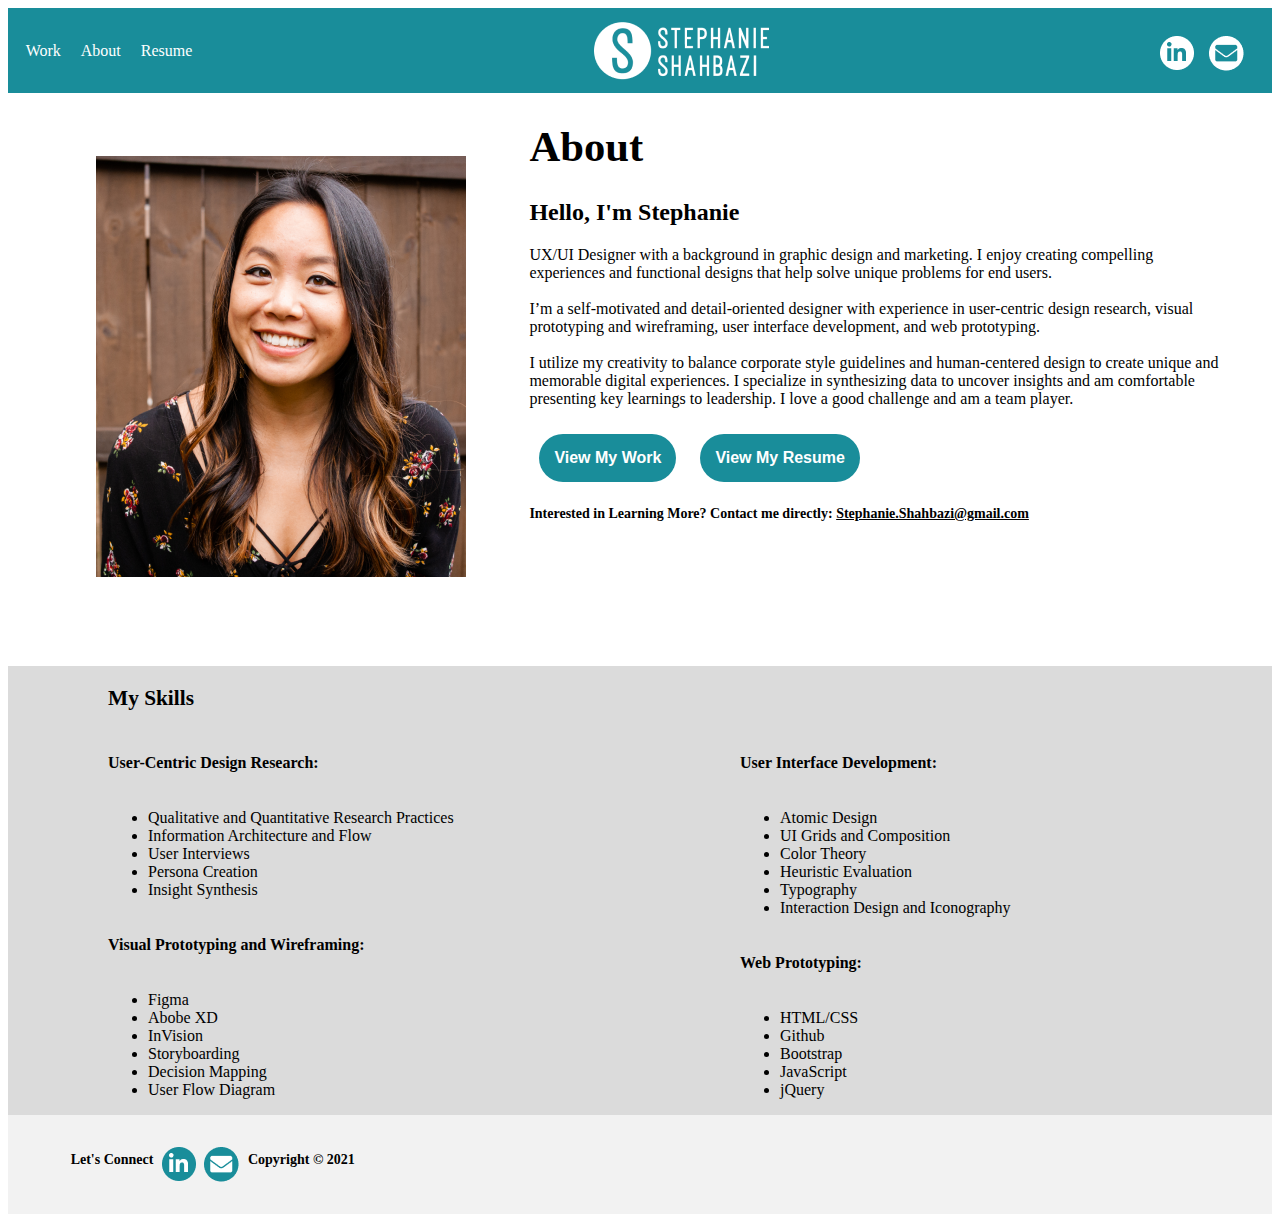
==== About.html @ a7caf67a "add hw 19 images" ====
<!DOCTYPE html>
<html>
    <head>
        <title>Stephanies_Portfolio</title>
        <link rel="stylesheet" type="text/css" href="css/style.css">
        <link rel="stylesheet" href="https://cdnjs.cloudflare.com/ajax/libs/font-awesome/4.7.0/css/font-awesome.min.css">
        <script src="js/index.js"></script>
        <meta name="viewport" content="width=device-width, initial-scale=1"> 
    </head>
    <body>
        <header>
            <div class="navigation">
                <nav class="FlexNav">
                    <ul class="navheadlines">
                        <li class="inline-block-header-work">
                            <a href="index.html">Work</a>
                        </li>
                        <li class="inline-block-header-about">
                           <a href="About.html">About</a>
                        </li>
                        <li class="inline-block-header-resume">
                            <a href="resources/Resume_StephanieShahbazi.pdf">Resume</a>
                        </li>
                    </ul>
                    <div class="logo"> 
                        <img src="images/PortfolioLogo_white_color S 1.png">                                
                    </div>
                    <div class="socialheader">
                        <a href="https://www.linkedin.com/in/stephanieshahbazi/"><img src="images/LinkedIn_whitecircle.png" class="LinkedInwhite"></a>
                        <a href="mailto:stephanie.shahbazi@gmail.com"><img src="images/envelope_whitecircle.png" class="envelopewhite"></a>
                    </div>
                </nav>
            </div>
        </header>

    <!-- Top menu on small screens -->
        <header class="smallscreenheader">
            <!-- "Hamburger menu" / "Bar icon" to toggle the navigation links -->
            <div class="dropdown">
                <div class="menu" onclick="myFunction()"><i class="fa fa-bars" style="color:white;"></i>
                </div> 
                <div class="dropdowncontent" id="myDropdown">
                    <a href="index.html">Work</a>
                    <a href="About.html">About</a>
                    <a href="mailto:stephanie.shahbazi@gmail.com">Contact</a>
                </div>
            </div>

            <div class="logo"> 
                <img src="images/PortfolioLogo_white_color S 1.png">                                
            </div>

            <div class="socialheader">
                <a href="https://www.linkedin.com/in/stephanieshahbazi/"><img src="images/LinkedIn_whitecircle.png" class="LinkedInwhite"></a>
                <a href="mailto:stephanie.shahbazi@gmail.com"><img src="images/envelope_whitecircle.png" class="envelopewhite"></a>
            </div>
        </header>

         <!--  About section -->
        <section class="AboutSection">
            <div class="AboutFlexContainer">
                <div class="headshot">
                    <img src="images/headshot.png" alt="headshot">
                </div>
                <div class="AboutDescription">
                    <h1>About</h1>
                    <h2>Hello, I'm Stephanie</h2>
                    <p>UX/UI Designer with a background in graphic design and marketing. I enjoy creating compelling experiences and functional designs that help solve unique problems for end users.<br><br>I’m a self-motivated and detail-oriented designer with experience in user-centric design research, visual prototyping and wireframing, user interface development, and web prototyping.<br><br>I utilize my creativity to balance corporate style guidelines and human-centered design to create unique and memorable digital experiences. I specialize in synthesizing data to uncover insights and am comfortable presenting key learnings to leadership. I love a good challenge and am a team player.</p>
                    <button class="work">
                        <a href="index.html">View My Work</a>
                    </button>
                    <button class="resume">
                        <a href="resources/Resume_StephanieShahbazi.pdf">View My Resume</a>
                    </button>
                    <p class="learnmore">Interested in Learning More? Contact me directly:
                        <a href="mailto:stephanie.shahbazi@gmail.com" class="email">Stephanie.Shahbazi@gmail.com</a>
                    </p>
                </div> 
            </div>
        </section>

         <!--  My UX Skills section coded using CSS flex -->
        <section class="skillssection">
            <h3 class="mySkillsheader">My Skills</h3>
            <div class="skillsflexcontainer">
                <div class="skills1-2">
                <h4>User-Centric Design Research:</h4>
                <ul>
                    <li>Qualitative and Quantitative Research Practices</li>
                    <li>Information Architecture and Flow</li>
                    <li>User Interviews</li>
                    <li>Persona Creation</li>
                    <li>Insight Synthesis</li>
                </ul>
                <h4>Visual Prototyping and Wireframing:</h4>
                <ul>
                    <li>Figma</li>
                    <li>Abobe XD</li>
                    <li>InVision</li>
                    <li>Storyboarding</li>
                    <li>Decision Mapping</li>
                    <li>User Flow Diagram</li>
                </ul>
                </div>
                <div class="skills3-4">  
                <h4>User Interface Development:</h4>
                <ul>
                    <li>Atomic Design</li>
                    <li>UI Grids and Composition</li>
                    <li>Color Theory</li>
                    <li>Heuristic Evaluation</li>
                    <li>Typography</li>
                    <li>Interaction Design and Iconography</li>
                </ul>
                <h4>Web Prototyping:</h4>
                <ul>
                    <li>HTML/CSS</li>
                    <li>Github</li>
                    <li>Bootstrap</li>
                    <li>JavaScript</li>
                    <li>jQuery</li>
                 </ul>
                </div> 
            </div> 
        </section>

        <footer>
            <div class="inline-block-footer">
                <ul>
                    <li class="inline-block-footer">Let's Connect </li>
                    <a href="https://www.linkedin.com/in/stephanieshahbazi/"><img src="images/LinkedIn_colorcircle.png" class="socialfooter"></a>
                    <a href="mailto:stephanie.shahbazi@gmail.com"><img src="images/envelope_colorcircle.png" class="socialfooter"></a>
                    <li class="copyright">Copyright © 2021</li>
                </ul>
            </div>
        </footer>
    </body>
</html>
---- css/style.css ----
.bg-dark {
    background-color: #198D9A!important;
}

.jumbotron {
    background-color: white;
    padding: 5px!important;
}

.jumbotronText{
    text-align: center!important;
    margin: auto;
}

.display-4 {
    font-weight: bolder!important;
    font-size: 100px!important;
}

.lead {
    font-size: 36px;
}

.text {
    font-size: 10pt;
    font-style: normal;
}

.container {
    padding: 35px;
}

.col-lg-12 {
    padding:0!important;
    margin: 0 auto!important;
}

.top {
    display:none;
}

/*homework19*/
html {
    font-family:'SF Pro Display';
}

.navigation {
    width: 98%;
    height: 60px;
    padding:1%;
    background-color:#198D9A;
    color: white;
}

.FlexNav{
    display: flex;
    flex-direction: row;
    justify-content: space-between;
    padding: 0;
    margin: 0;
}

.navheadlines {
    display: flex;
    list-style-type: none;
    vertical-align: middle;
    padding: 5px;
}

li {
    padding-right: 20px;
}

.logo {
    display: flex;
    align-items: center;
    justify-content: center;
    position: relative;
    height: 60px;
}

.socialheader {
    display: flex;
    padding: 15px;
}

.LinkedInwhite {
    padding-right: 15px;
}

a {
    text-decoration: none;
    color: white;
}

a:hover {
    font-weight: 700;
}

.dropdown a {
    display: none;
}

.smallscreenheader {
    display: none;
}

.heroImage {
    display: flex;
    flex-direction: column;
    padding-top: 5px;
    background-position: center;
    background-repeat: no-repeat;
    background-size: cover;
}

.heroFlexContainer {
    position:relative;
}

.heroDescription {
    display:flex;
    flex-direction: column;
    position: absolute;
    color: white;
    align-items: center;
    justify-content: center;
    width: 100%;
    height: 100%;
    top:0;
    left: 0px;
}

.heroline {
    font-size: 18px;
    text-align: center;
}

.AboutFlexContainer {
    display: flex;
    flex-direction: row;
}

.headshot {
    padding: 5%;
    margin-left: 25px;
    size: 50%;
}

.AboutDescription {
    margin-right: 45px;
}

footer {
    background-color: #F2F2F2;
    width: 98%;
    padding:1%;
}

.inline-block-footer {
    display:inline-block;
    font-weight: bold;
    font-size: 14px;
    padding: 5px;
    justify-content: space-between;
    vertical-align: middle;
    }

.socialfooter {
    vertical-align: top;
    padding-right: 5px;
}

.copyright {
    display: inline-block;
    vertical-align: middle;
    padding: 0;
}

button {
    color: white;
    font-weight: bold;
    font-size: 12pt;
    background-color: #198D9A;
    border: none;
    padding: 15px;
    border-radius: 50px;
    margin: 10px;
    transition: 0.3s;
}

button:hover {
    background: #23B7C8;
}

.skillssection {
    background: 600px;
    background-color:#DBDBDB;
}

.skillsflexcontainer {
    display:flex;
}

.skills1-2 {
    display:flex;
    flex-direction: column;
    width: 100%;
    margin-left: 100px;  
    padding:0;  
}

.skills3-4 {
    display:flex;
    flex-direction: column;
    width: 100%;
    margin-left: 100px;
}

h1 {
    font-size: 32pt;
}

.learnmore {
    font-weight: bold;
    font-size: 14px;
}

.email {
    color: black;
    font-size: 14px;
    text-decoration: underline;
}

.mySkillsheader {
    font-size: 16pt;
    padding-top: 20px;
    margin-left: 100px;
}

.myWork {
    padding-bottom: 35px;
}

.workGrid {
    display: grid;
    grid-template-columns: 50 50;
    grid-template-rows: 50 50;
    grid-template-areas: 
    "proj1 proj2"
    "proj3 proj4";
    margin-left: 45px;
}

.proj1 {
    grid-area: "proj1";
}

.proj2 {
    grid-area: "proj2";
}

.proj3 {
    grid-area: "proj3";
}

.proj4 {
    grid-area: "proj4";
}

.projectbutton {
    padding: 2%;
    font-size: 10pt;
    margin: 0;
}

.Projects {
    margin-left: 35px;
    font-size: 24px;
}

.proj1:hover {
    opacity: 75%;
}

.proj2:hover {
    opacity: 75%;
}

.proj3:hover {
    opacity: 75%;
}

.proj4:hover {
    opacity: 75%;
}

.Roam {
    width: 100%;
}

.FDA {
    width: 100%;
}

.Unison {
    width: 100%;
    padding-top: 20px;
}

.PADV {
    width: 100%;
    padding-top: 20px;
}


@media (max-width: 375px) {
    .container {
        padding:20px;
    }
    
    .row-image {
        padding-bottom: 35px!important;
     }

     .right {
        display:none;
     }

     .top {
         display:inline;
         padding: 25px;
     }

     /*homwork19*/
     .smallscreenheader {
        display: flex;
        flex-direction: row;
        width: 98%;
        height: 60px;
        padding:1%;
        background-color:#198D9A;
        color: white;
        justify-content: space-evenly;
    }

    .dropdown .menu{
        padding: 20px;
        position:relative;
        display: inline-block;
        cursor: pointer;
        outline: none;
        border: none; 
    }

    .dropdowncontent {
        display: none;
        position: absolute;
        background-color: white;
        min-width: 160px;
        margin: 0;
        box-shadow: 0px 8px 16px 0px rgba(0,0,0,0.2);
        z-index: 1;
    }

    .dropdowncontent a {
        color: #198D9A;
        padding: 12px 16px;
        text-decoration: none;
        display: block;
    }

    .dropdowncontent a:hover {
        background-color: #198D9A;
        color: white;
    }

    .show {
        display: block;
    }

    .headshot {
        margin: auto;
    }

    .skills1-2 {
        margin-left: 25px;
    }

    .skills3-4 {
        margin-left: 25px;
    }

    .navheadlines {
        display: none;
    }

    .socialheader {
        display: none;
    }

    .heroDescription h1 {
        font-size: 28px;
    }

    .heroline {
        font-size: 14px;
    }

    .inline-block-footer {
        width: 98%;
        padding: 1%;
    }

}

@media (max-width: 768px) {
    .row-image {
        padding-bottom: 35px!important;
    }

    .right {
        display:none;
     }

     .top {
         display:inline;
         padding: 25px;
     }

     /*homework19*/
     .AboutFlexContainer {
        flex-wrap: wrap;
    }
    
    .AboutDescription {
        margin-left: 45px;
        flex-wrap: wrap;
    }

    .headshot {
        margin: auto;
    }

    .heroline {
        width: 95%;
    }

}

/*homework19*/
@media (max-width: 600px){
    .smallscreenheader {
        display: flex;
        flex-direction: row;
        width: 98%;
        height: 60px;
        padding:1%;
        background-color:#198D9A;
        color: white;
        justify-content: space-evenly;

    }

    .dropdown .menu{
        padding: 20px;
        position:relative;
        display: inline-block;
        cursor: pointer;
        outline: none;
        border: none; 
    }

    .dropdowncontent {
        display: none;
        position: absolute;
        background-color: white;
        min-width: 160px;
        margin: 0;
        box-shadow: 0px 8px 16px 0px rgba(0,0,0,0.2);
        z-index: 1;
    }

    .dropdowncontent a {
        color: #198D9A;
        padding: 12px 16px;
        text-decoration: none;
        display: block;
    }

    .dropdowncontent a:hover {
        background-color: #198D9A;
        color: white;
    }

    .show {
        display: block;
    }

    .socialheader {
        margin-right: 10px;
    }
    
    .workGrid {
        grid-template-columns: 100;
        grid-template-rows: 100;
        grid-template-areas: 
        "proj1"
        "proj2"
        "proj3"
        "proj4";
    }

    .AboutFlexContainer {
        flex-wrap: wrap;
    }

    .skillsflexcontainer {
        flex-wrap: wrap;
    }
        
    .AboutDescription {
        margin-left: 45px;
        flex-wrap: wrap;
    }

    .headshot {
        margin: auto;
    }

    .navheadlines {
        display: none;
    }

    .navigation {
        display: none;
    }
}
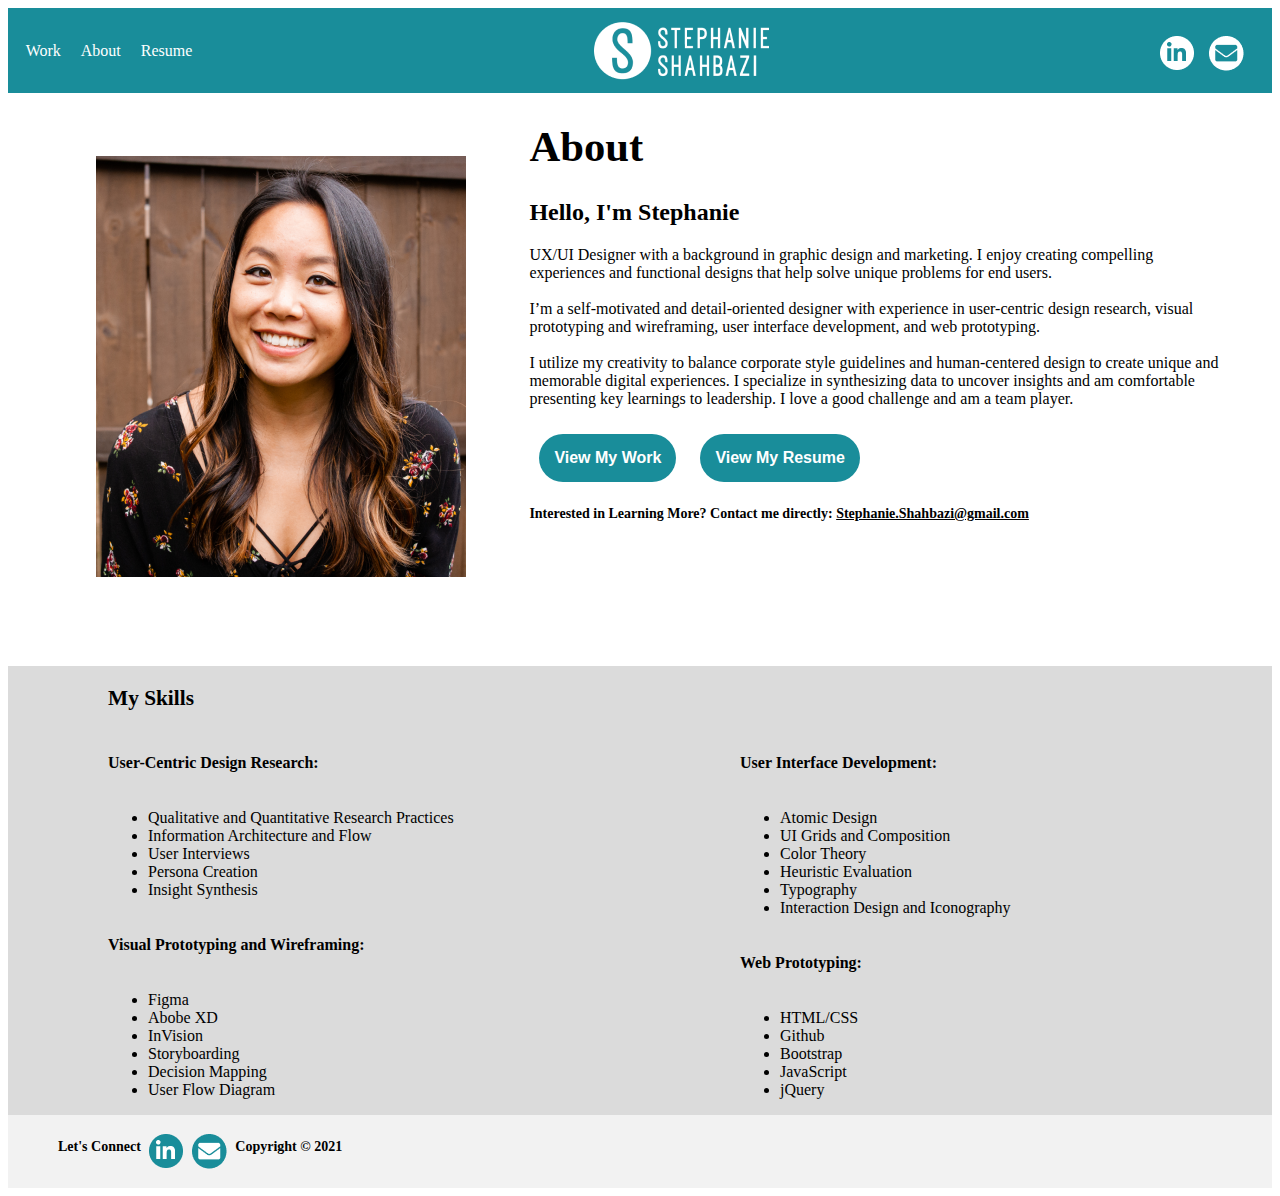
==== commit 84c6fb68: "The Process" ====
--- a/About.html
+++ b/About.html
@@ -35,6 +35,9 @@
 
     <!-- Top menu on small screens -->
         <header class="smallscreenheader">
+            <div class="logo"> 
+                <img src="images/PortfolioLogo_white_color S 1.png">                                
+            </div>
             <!-- "Hamburger menu" / "Bar icon" to toggle the navigation links -->
             <div class="dropdown">
                 <div class="menu" onclick="myFunction()"><i class="fa fa-bars" style="color:white;"></i>
@@ -46,14 +49,6 @@
                 </div>
             </div>
 
-            <div class="logo"> 
-                <img src="images/PortfolioLogo_white_color S 1.png">                                
-            </div>
-
-            <div class="socialheader">
-                <a href="https://www.linkedin.com/in/stephanieshahbazi/"><img src="images/LinkedIn_whitecircle.png" class="LinkedInwhite"></a>
-                <a href="mailto:stephanie.shahbazi@gmail.com"><img src="images/envelope_whitecircle.png" class="envelopewhite"></a>
-            </div>
         </header>
 
          <!--  About section -->
--- a/css/style.css
+++ b/css/style.css
@@ -19,6 +19,36 @@
 
 .lead {
     font-size: 36px;
+}
+
+.overview {
+    font-weight: bolder;
+}
+
+.btn-group {
+    display:flex;
+    justify-content: center;
+}
+
+.btn {
+    background-color: #198D9A;
+    border-color: #198D9A;
+    color: white;
+
+}
+
+.btn:hover {
+    background-color: #23B7C8;
+    border-color: #23B7C8;
+}
+
+.casestudynav {
+    padding: 35px;
+}
+
+.process {
+    text-align: center;
+    font-weight: bold;
 }
 
 .text {
@@ -153,8 +183,6 @@
 
 footer {
     background-color: #F2F2F2;
-    width: 98%;
-    padding:1%;
 }
 
 .inline-block-footer {
@@ -332,6 +360,12 @@
          padding: 25px;
      }
 
+     .btn-group {
+         flex-wrap: wrap;
+         width: 100%;
+     }
+
+
      /*homwork19*/
      .smallscreenheader {
         display: flex;
@@ -341,7 +375,7 @@
         padding:1%;
         background-color:#198D9A;
         color: white;
-        justify-content: space-evenly;
+        justify-content: space-between;
     }
 
     .dropdown .menu{
@@ -392,10 +426,6 @@
     }
 
     .navheadlines {
-        display: none;
-    }
-
-    .socialheader {
         display: none;
     }
 
@@ -535,6 +565,8 @@
     .navigation {
         display: none;
     }
-}
-
-
+
+
+}
+
+
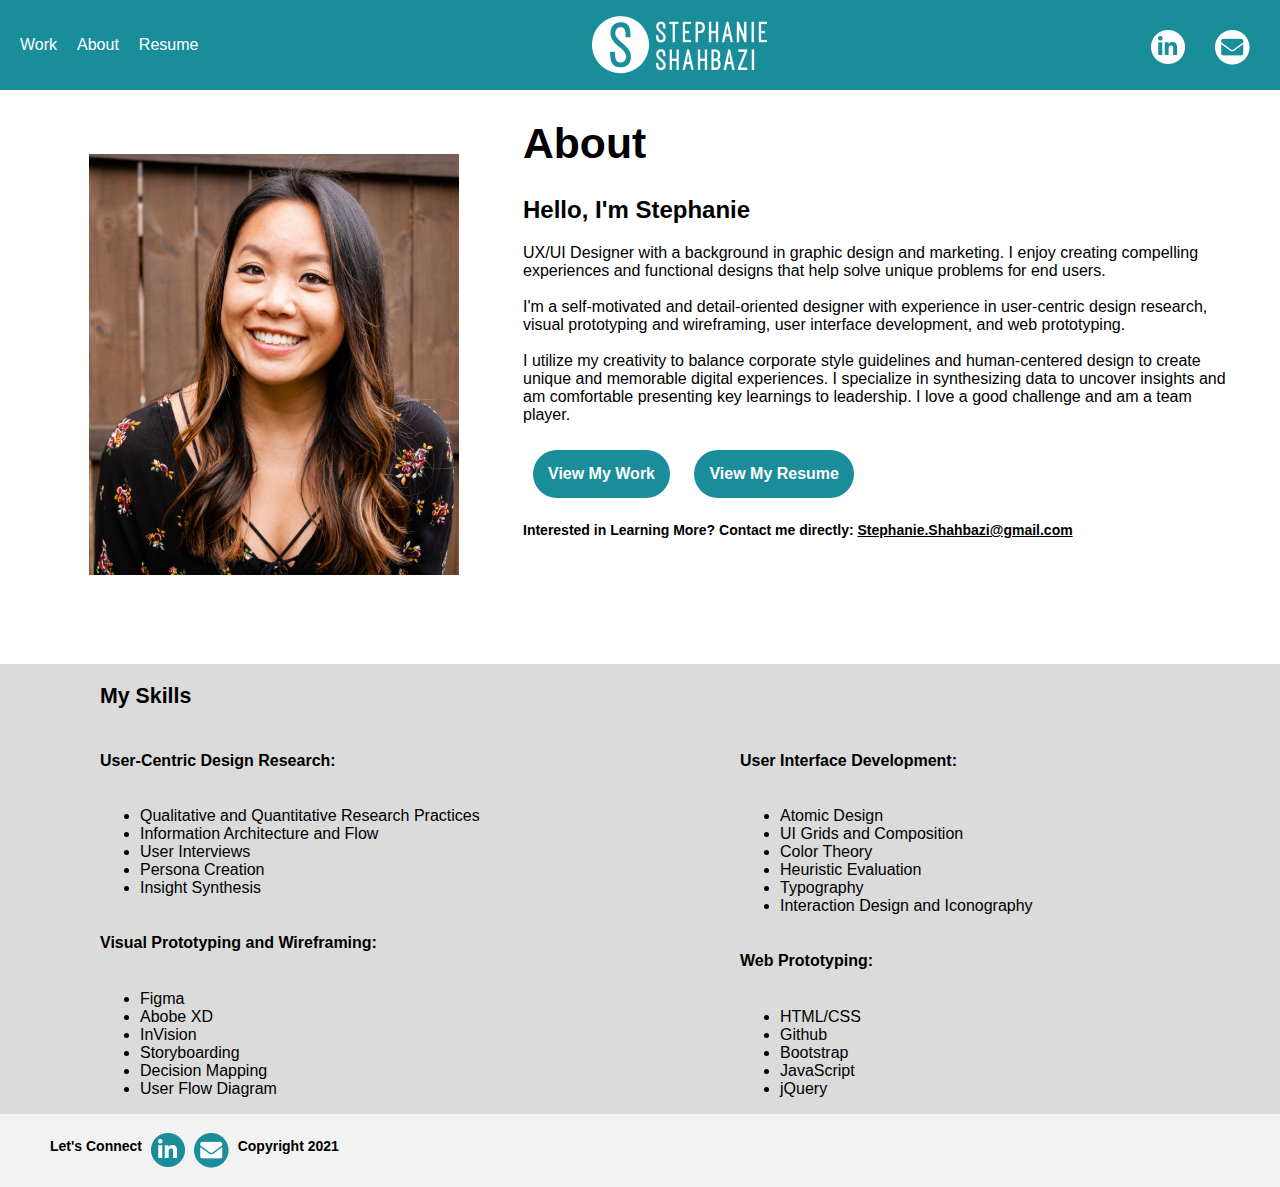
==== commit b7089feb: "updated CSS" ====
--- a/About.html
+++ b/About.html
@@ -7,7 +7,7 @@
         <script src="js/index.js"></script>
         <meta name="viewport" content="width=device-width, initial-scale=1"> 
     </head>
-    <body>
+    <body style="margin: 0;">
         <header>
             <div class="navigation">
                 <nav class="FlexNav">
@@ -60,7 +60,7 @@
                 <div class="AboutDescription">
                     <h1>About</h1>
                     <h2>Hello, I'm Stephanie</h2>
-                    <p>UX/UI Designer with a background in graphic design and marketing. I enjoy creating compelling experiences and functional designs that help solve unique problems for end users.<br><br>I’m a self-motivated and detail-oriented designer with experience in user-centric design research, visual prototyping and wireframing, user interface development, and web prototyping.<br><br>I utilize my creativity to balance corporate style guidelines and human-centered design to create unique and memorable digital experiences. I specialize in synthesizing data to uncover insights and am comfortable presenting key learnings to leadership. I love a good challenge and am a team player.</p>
+                    <p>UX/UI Designer with a background in graphic design and marketing. I enjoy creating compelling experiences and functional designs that help solve unique problems for end users.<br><br>I'm a self-motivated and detail-oriented designer with experience in user-centric design research, visual prototyping and wireframing, user interface development, and web prototyping.<br><br>I utilize my creativity to balance corporate style guidelines and human-centered design to create unique and memorable digital experiences. I specialize in synthesizing data to uncover insights and am comfortable presenting key learnings to leadership. I love a good challenge and am a team player.</p>
                     <button class="work">
                         <a href="index.html">View My Work</a>
                     </button>
@@ -125,7 +125,7 @@
                     <li class="inline-block-footer">Let's Connect </li>
                     <a href="https://www.linkedin.com/in/stephanieshahbazi/"><img src="images/LinkedIn_colorcircle.png" class="socialfooter"></a>
                     <a href="mailto:stephanie.shahbazi@gmail.com"><img src="images/envelope_colorcircle.png" class="socialfooter"></a>
-                    <li class="copyright">Copyright © 2021</li>
+                    <li class="copyright">Copyright 2021</li>
                 </ul>
             </div>
         </footer>
--- a/css/style.css
+++ b/css/style.css
@@ -40,10 +40,13 @@
 .btn:hover {
     background-color: #23B7C8;
     border-color: #23B7C8;
+    color: white;
 }
 
 .casestudynav {
     padding: 35px;
+    display: flex;
+    flex-direction: column;
 }
 
 .process {
@@ -71,15 +74,14 @@
 
 /*homework19*/
 html {
-    font-family:'SF Pro Display';
+    font-family:-apple-system, BlinkMacSystemFont, 'Segoe UI', Roboto, Oxygen, Ubuntu, Cantarell, 'Open Sans', 'Helvetica Neue', sans-serif;
 }
 
 .navigation {
-    width: 98%;
-    height: 60px;
-    padding:1%;
     background-color:#198D9A;
     color: white;
+    height: 60px;
+    padding: 15px;
 }
 
 .FlexNav{
@@ -115,7 +117,7 @@
 }
 
 .LinkedInwhite {
-    padding-right: 15px;
+    padding-right: 30px;
 }
 
 a {
@@ -138,14 +140,13 @@
 .heroImage {
     display: flex;
     flex-direction: column;
-    padding-top: 5px;
     background-position: center;
     background-repeat: no-repeat;
     background-size: cover;
 }
 
 .heroFlexContainer {
-    position:relative;
+    position: relative;
 }
 
 .heroDescription {
@@ -370,12 +371,11 @@
      .smallscreenheader {
         display: flex;
         flex-direction: row;
-        width: 98%;
         height: 60px;
-        padding:1%;
+        padding: 15px;
         background-color:#198D9A;
         color: white;
-        justify-content: space-between;
+        justify-content:space-between;
     }
 
     .dropdown .menu{
@@ -391,7 +391,7 @@
         display: none;
         position: absolute;
         background-color: white;
-        min-width: 160px;
+        min-width: 95px;
         margin: 0;
         box-shadow: 0px 8px 16px 0px rgba(0,0,0,0.2);
         z-index: 1;
@@ -438,8 +438,8 @@
     }
 
     .inline-block-footer {
-        width: 98%;
-        padding: 1%;
+        width: 100%;
+        padding: 0%;
     }
 
 }
@@ -483,13 +483,11 @@
     .smallscreenheader {
         display: flex;
         flex-direction: row;
-        width: 98%;
         height: 60px;
-        padding:1%;
+        padding: 15px;
         background-color:#198D9A;
         color: white;
-        justify-content: space-evenly;
-
+        justify-content: space-between;
     }
 
     .dropdown .menu{
@@ -505,7 +503,7 @@
         display: none;
         position: absolute;
         background-color: white;
-        min-width: 160px;
+        min-width: 120px;
         margin: 0;
         box-shadow: 0px 8px 16px 0px rgba(0,0,0,0.2);
         z-index: 1;
@@ -525,10 +523,6 @@
 
     .show {
         display: block;
-    }
-
-    .socialheader {
-        margin-right: 10px;
     }
     
     .workGrid {
@@ -566,7 +560,10 @@
         display: none;
     }
 
-
-}
-
-
+    .casestudynav {
+        flex-wrap: wrap;
+    }
+
+}
+
+
